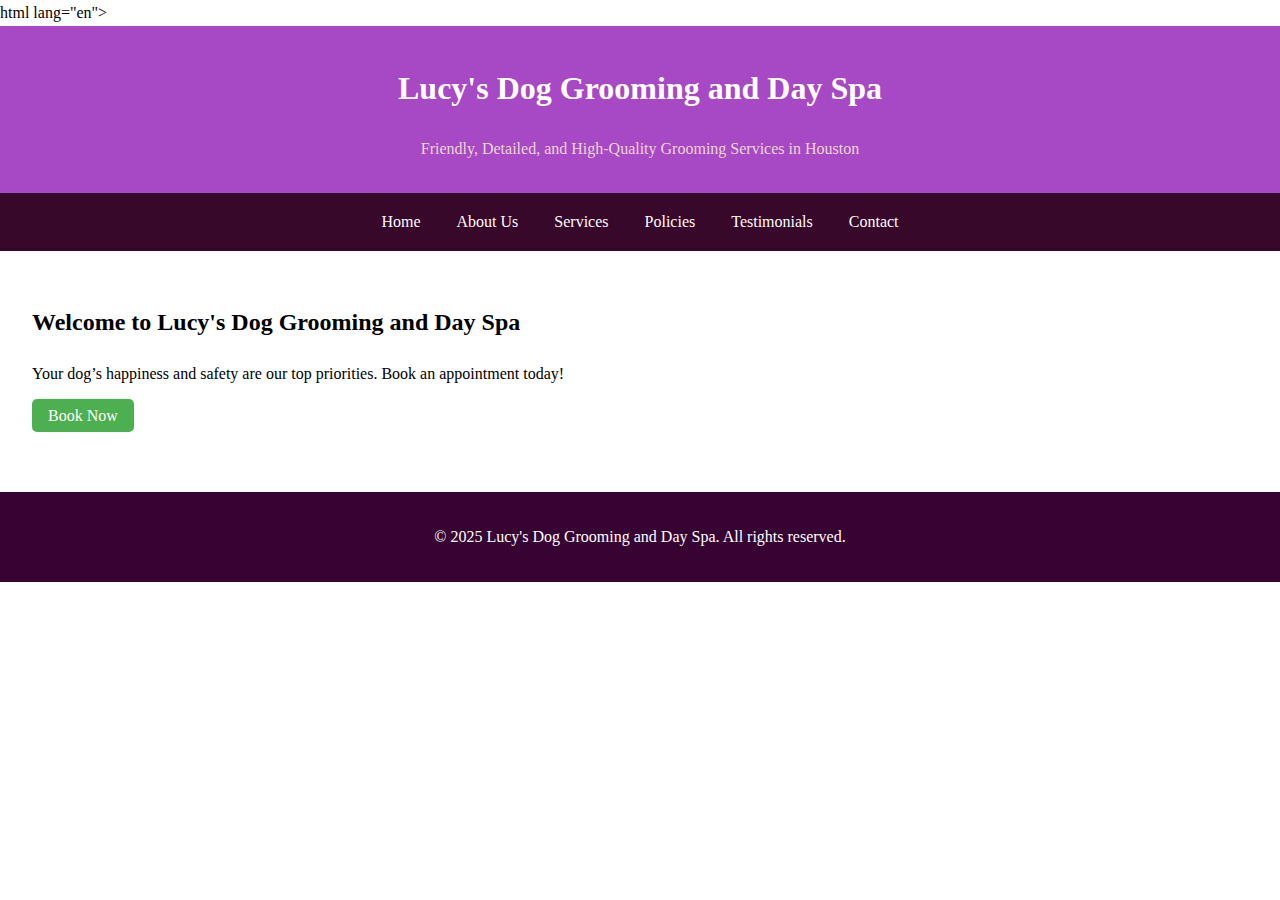
==== index.html @ 48858a51 "Add files via upload" ====
html lang="en">
<head>
  <meta charset="UTF-8">
  <meta name="viewport" content="width=device-width, initial-scale=1.0">
  <title>Home - Lucy's Dog Grooming and Day Spa</title>
  <link rel="stylesheet" href="styles.css">
</head>
<body>
  <!-- Include header -->
  <div id="header-container"></div>
  <script>
    fetch('header.html')
      .then(response => response.text())
      .then(data => document.getElementById('header-container').innerHTML = data);
  </script>
  <section>
    <h2>Welcome to Lucy's Dog Grooming and Day Spa</h2>
    <p>Your dog’s happiness and safety are our top priorities. Book an appointment today!</p>
    <a href="contact.html" class="cta-button">Book Now</a>
  </section>
  <footer>
    <p>&copy; 2025 Lucy's Dog Grooming and Day Spa. All rights reserved.</p>
  </footer>
</body>
</html>
---- styles.css ----
/* styles.css */
body {
    font-family: Georgia, 'Times New Roman', Times, serif, sans-serif;
    margin: 0;
    padding: 0;
    line-height: 1.6;
  }
  header {
    background: #a748c4;
    color: rgb(237, 213, 212);
    padding: 1rem 0;
    text-align: center;
  }
  nav {
    background: #37082a;
    color: rgb(178, 169, 169);
    padding: 1rem;
    text-align: center;
  }
  nav a {
    color: rgb(255, 253, 253);
    margin: 0 1rem;
    text-decoration: none;
  }
  nav a:hover {
    text-decoration: underline;
  }
  section {
    padding: 2rem;
  }
  footer {
    background: #360333;
    color: white;
    text-align: center;
    padding: 1rem 0;
    margin-top: 2rem;
  }
  .cta-button {
    background: #4CAF50;
    color: white;
    padding: 0.5rem 1rem;
    text-decoration: none;
    border-radius: 5px;
  }
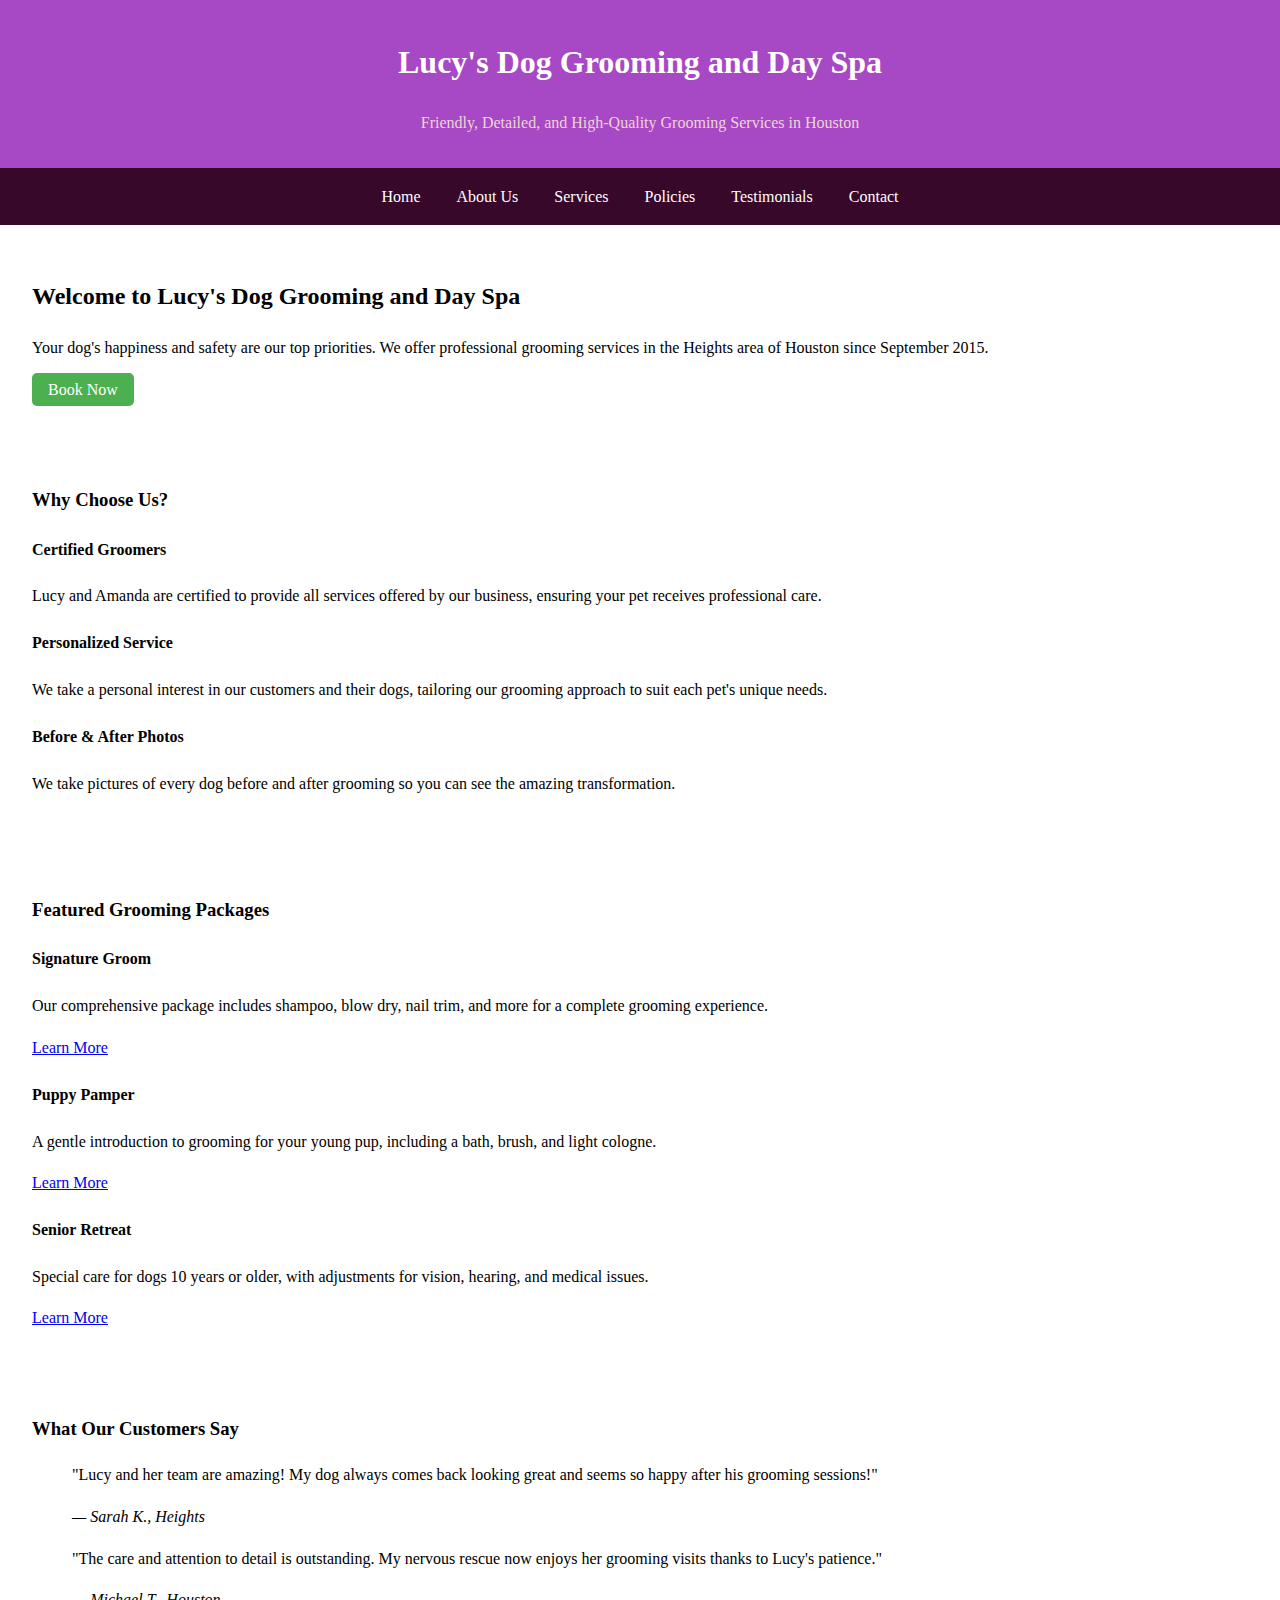
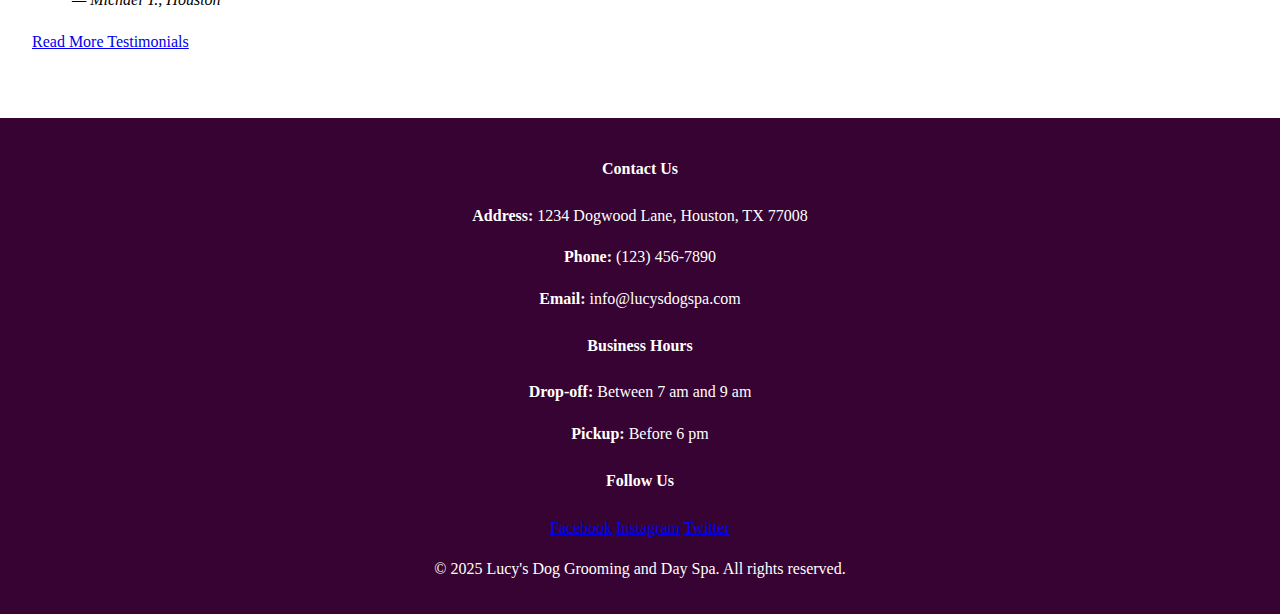
==== commit dd35d441: "please work" ====
--- a/index.html
+++ b/index.html
@@ -1,4 +1,5 @@
-html lang="en">
+<!DOCTYPE html>
+<html lang="en">
 <head>
   <meta charset="UTF-8">
   <meta name="viewport" content="width=device-width, initial-scale=1.0">
@@ -13,13 +14,90 @@
       .then(response => response.text())
       .then(data => document.getElementById('header-container').innerHTML = data);
   </script>
-  <section>
-    <h2>Welcome to Lucy's Dog Grooming and Day Spa</h2>
-    <p>Your dog’s happiness and safety are our top priorities. Book an appointment today!</p>
-    <a href="contact.html" class="cta-button">Book Now</a>
-  </section>
+  
+  <main>
+    <section class="hero">
+      <h2>Welcome to Lucy's Dog Grooming and Day Spa</h2>
+      <p>Your dog's happiness and safety are our top priorities. We offer professional grooming services in the Heights area of Houston since September 2015.</p>
+      <a href="contact.html" class="cta-button">Book Now</a>
+    </section>
+
+    <section class="features">
+      <h3>Why Choose Us?</h3>
+      <div class="feature-grid">
+        <div class="feature-card">
+          <h4>Certified Groomers</h4>
+          <p>Lucy and Amanda are certified to provide all services offered by our business, ensuring your pet receives professional care.</p>
+        </div>
+        <div class="feature-card">
+          <h4>Personalized Service</h4>
+          <p>We take a personal interest in our customers and their dogs, tailoring our grooming approach to suit each pet's unique needs.</p>
+        </div>
+        <div class="feature-card">
+          <h4>Before & After Photos</h4>
+          <p>We take pictures of every dog before and after grooming so you can see the amazing transformation.</p>
+        </div>
+      </div>
+    </section>
+
+    <section class="packages">
+      <h3>Featured Grooming Packages</h3>
+      <div class="package-grid">
+        <div class="package-card">
+          <h4>Signature Groom</h4>
+          <p>Our comprehensive package includes shampoo, blow dry, nail trim, and more for a complete grooming experience.</p>
+          <a href="services.html" class="secondary-button">Learn More</a>
+        </div>
+        <div class="package-card">
+          <h4>Puppy Pamper</h4>
+          <p>A gentle introduction to grooming for your young pup, including a bath, brush, and light cologne.</p>
+          <a href="services.html" class="secondary-button">Learn More</a>
+        </div>
+        <div class="package-card">
+          <h4>Senior Retreat</h4>
+          <p>Special care for dogs 10 years or older, with adjustments for vision, hearing, and medical issues.</p>
+          <a href="services.html" class="secondary-button">Learn More</a>
+        </div>
+      </div>
+    </section>
+
+    <section class="testimonials">
+      <h3>What Our Customers Say</h3>
+      <blockquote>
+        <p>"Lucy and her team are amazing! My dog always comes back looking great and seems so happy after his grooming sessions!"</p>
+        <cite>— Sarah K., Heights</cite>
+      </blockquote>
+      <blockquote>
+        <p>"The care and attention to detail is outstanding. My nervous rescue now enjoys her grooming visits thanks to Lucy's patience."</p>
+        <cite>— Michael T., Houston</cite>
+      </blockquote>
+      <a href="testimonials.html" class="text-link">Read More Testimonials</a>
+    </section>
+  </main>
+
   <footer>
-    <p>&copy; 2025 Lucy's Dog Grooming and Day Spa. All rights reserved.</p>
+    <div class="footer-content">
+      <div class="contact-info">
+        <h4>Contact Us</h4>
+        <p><strong>Address:</strong> 1234 Dogwood Lane, Houston, TX 77008</p>
+        <p><strong>Phone:</strong> (123) 456-7890</p>
+        <p><strong>Email:</strong> info@lucysdogspa.com</p>
+      </div>
+      <div class="hours">
+        <h4>Business Hours</h4>
+        <p><strong>Drop-off:</strong> Between 7 am and 9 am</p>
+        <p><strong>Pickup:</strong> Before 6 pm</p>
+      </div>
+      <div class="social">
+        <h4>Follow Us</h4>
+        <div class="social-links">
+          <a href="#">Facebook</a>
+          <a href="#">Instagram</a>
+          <a href="#">Twitter</a>
+        </div>
+      </div>
+    </div>
+    <p class="copyright">&copy; 2025 Lucy's Dog Grooming and Day Spa. All rights reserved.</p>
   </footer>
 </body>
 </html>